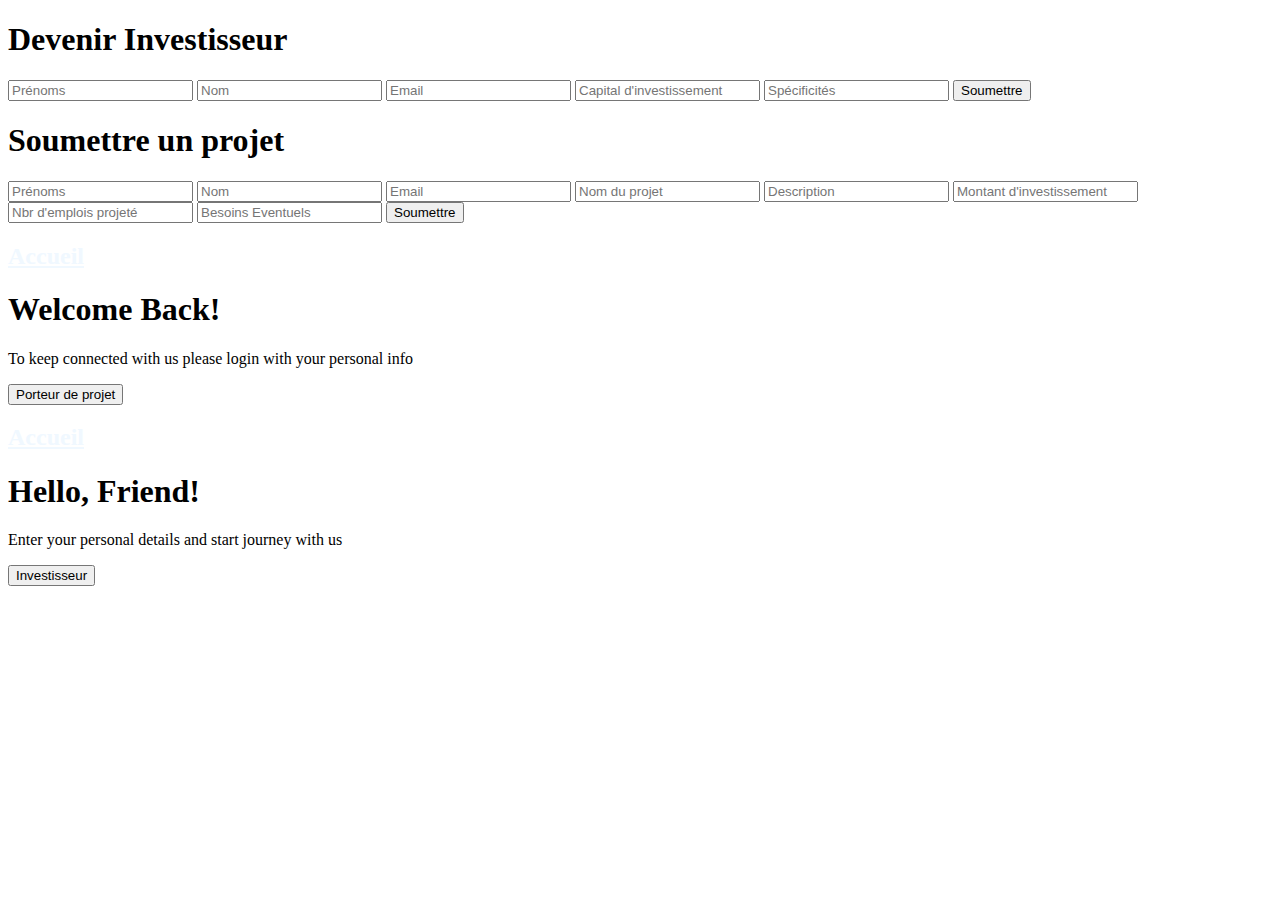
==== form.html @ d841fe2e "Add files via upload" ====
<!DOCTYPE html>
<html lang="en">
<head>
  <meta charset="utf-8">
  <meta http-equiv="X-UA-Compatible" content="IE=edge">
  <meta name="viewport" content="width=device-width, initial-scale=1.0" />

  <title>Dokun – Startup Fundraising</title>

  <!--== Favicon ==-->
  <link rel="shortcut icon" href="assets/img/favicon.ico" type="image/x-icon" />

  <!--== Google Fonts ==-->
  <link href="https://fonts.googleapis.com/css?family=Yeseva+One:400" rel="stylesheet">
  <link href="https://fonts.googleapis.com/css?family=Roboto:300,400,400i,500,500i,700,700i" rel="stylesheet">

  <link rel="stylesheet" href="/assets/css/form.css">
</head>
<body>

  <!--== Start Preloader Content ==-->
  <div class="preloader-wrap">
    <div class="preloader">
      <span class="dot"></span>
      <div class="dots">
        <span></span>
        <span></span>
        <span></span>
      </div>
    </div>
  </div>
  <!--== End Preloader Content ==-->

  <div class="container" id="container">

    <div class="form-container sign-up-container">
      <form action="#">
        <h1>Devenir Investisseur</h1>
        <input type="text" placeholder="Prénoms" />
        <input type="text" placeholder="Nom" />
        <input type="email" placeholder="Email" />
        <input type="number" placeholder="Capital d'investissement" />
        <input type="text" placeholder="Spécificités" />
        <button>Soumettre</button>
      </form>
    </div>
    <div class="form-container sign-in-container">
      <form action="#">
        <h1>Soumettre un projet</h1>
        
        <input type="text" placeholder="Prénoms" />
        <input type="text" placeholder="Nom" />
        <input type="email" placeholder="Email" />
        <input type="text" placeholder="Nom du projet" />
        <input type="text" placeholder="Description" />
        <input type="number" placeholder="Montant d'investissement" />
        <input type="number" placeholder="Nbr d'emplois projeté" />
        <input type="text" placeholder="Besoins Eventuels" />
        <button>Soumettre</button>
      </form>
    </div>
    <div class="overlay-container">
      <div class="overlay">

        <div class="overlay-panel overlay-left">
          <h2><a target="_blank" href="index.html"  style="color: aliceblue;">Accueil</a></h2> 
          <h1>Welcome Back!</h1>
          <p>To keep connected with us please login with your personal info</p>
          <button class="ghost" id="signIn">Porteur de projet</button>
        </div>
        <div class="overlay-panel overlay-right">
          <h2><a target="_blank" href="index.html"  style="color: aliceblue;">Accueil</a></h2>
          <h1>Hello, Friend!</h1>
          <p>Enter your personal details and start journey with us</p>
          <button class="ghost" id="signUp">Investisseur</button>
        </div>
      </div>
    </div>
  </div>

<script src="/assets/js/form.js"></script>
</body>
</html>
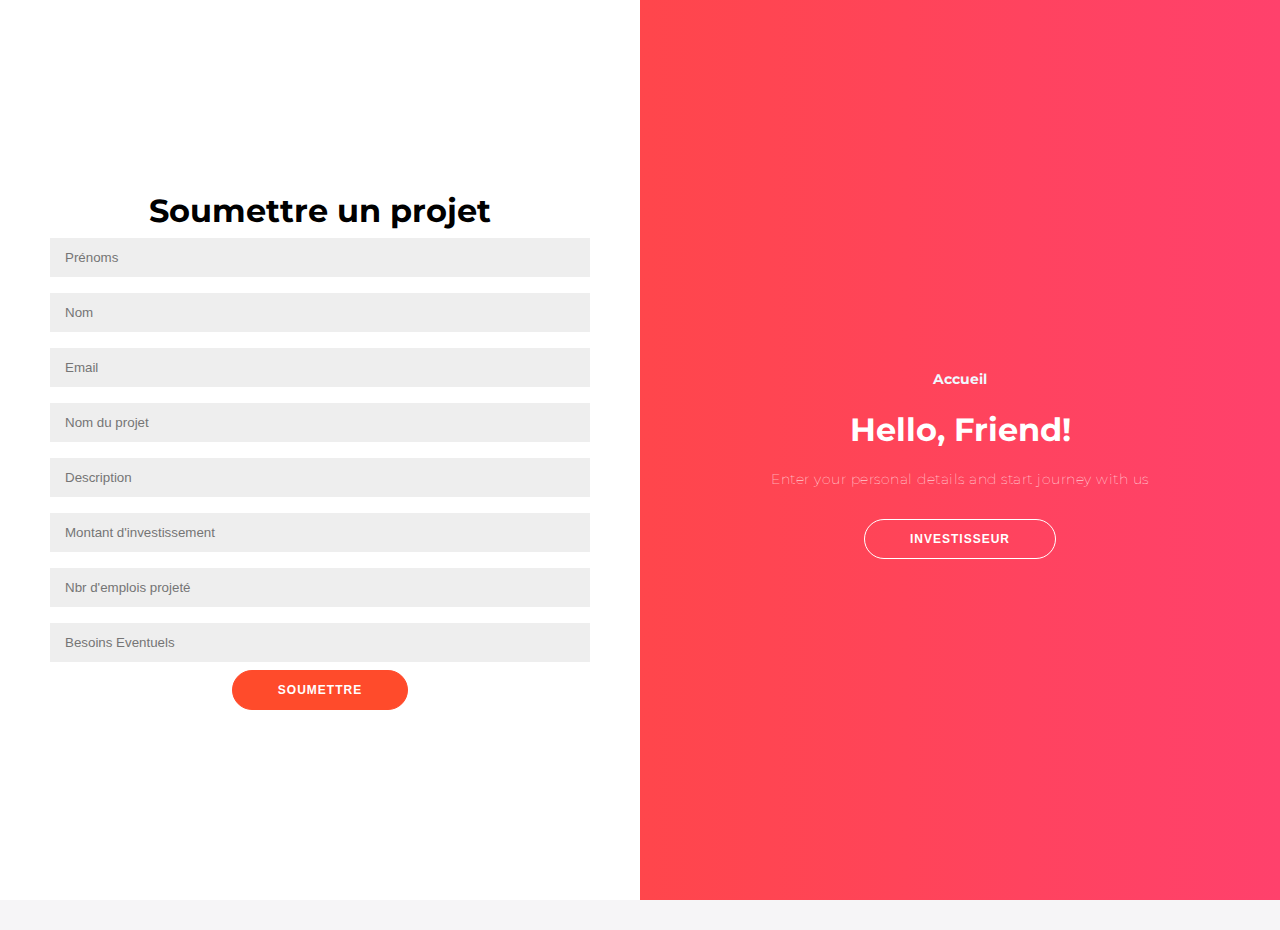
==== commit f40d8eef: "First" ====
--- a/form.html
+++ b/form.html
@@ -1,83 +1,83 @@
-<!DOCTYPE html>
-<html lang="en">
-<head>
-  <meta charset="utf-8">
-  <meta http-equiv="X-UA-Compatible" content="IE=edge">
-  <meta name="viewport" content="width=device-width, initial-scale=1.0" />
-
-  <title>Dokun – Startup Fundraising</title>
-
-  <!--== Favicon ==-->
-  <link rel="shortcut icon" href="assets/img/favicon.ico" type="image/x-icon" />
-
-  <!--== Google Fonts ==-->
-  <link href="https://fonts.googleapis.com/css?family=Yeseva+One:400" rel="stylesheet">
-  <link href="https://fonts.googleapis.com/css?family=Roboto:300,400,400i,500,500i,700,700i" rel="stylesheet">
-
-  <link rel="stylesheet" href="/assets/css/form.css">
-</head>
-<body>
-
-  <!--== Start Preloader Content ==-->
-  <div class="preloader-wrap">
-    <div class="preloader">
-      <span class="dot"></span>
-      <div class="dots">
-        <span></span>
-        <span></span>
-        <span></span>
-      </div>
-    </div>
-  </div>
-  <!--== End Preloader Content ==-->
-
-  <div class="container" id="container">
-
-    <div class="form-container sign-up-container">
-      <form action="#">
-        <h1>Devenir Investisseur</h1>
-        <input type="text" placeholder="Prénoms" />
-        <input type="text" placeholder="Nom" />
-        <input type="email" placeholder="Email" />
-        <input type="number" placeholder="Capital d'investissement" />
-        <input type="text" placeholder="Spécificités" />
-        <button>Soumettre</button>
-      </form>
-    </div>
-    <div class="form-container sign-in-container">
-      <form action="#">
-        <h1>Soumettre un projet</h1>
-        
-        <input type="text" placeholder="Prénoms" />
-        <input type="text" placeholder="Nom" />
-        <input type="email" placeholder="Email" />
-        <input type="text" placeholder="Nom du projet" />
-        <input type="text" placeholder="Description" />
-        <input type="number" placeholder="Montant d'investissement" />
-        <input type="number" placeholder="Nbr d'emplois projeté" />
-        <input type="text" placeholder="Besoins Eventuels" />
-        <button>Soumettre</button>
-      </form>
-    </div>
-    <div class="overlay-container">
-      <div class="overlay">
-
-        <div class="overlay-panel overlay-left">
-          <h2><a target="_blank" href="index.html"  style="color: aliceblue;">Accueil</a></h2> 
-          <h1>Welcome Back!</h1>
-          <p>To keep connected with us please login with your personal info</p>
-          <button class="ghost" id="signIn">Porteur de projet</button>
-        </div>
-        <div class="overlay-panel overlay-right">
-          <h2><a target="_blank" href="index.html"  style="color: aliceblue;">Accueil</a></h2>
-          <h1>Hello, Friend!</h1>
-          <p>Enter your personal details and start journey with us</p>
-          <button class="ghost" id="signUp">Investisseur</button>
-        </div>
-      </div>
-    </div>
-  </div>
-
-<script src="/assets/js/form.js"></script>
-</body>
+<!DOCTYPE html>
+<html lang="en">
+<head>
+  <meta charset="utf-8">
+  <meta http-equiv="X-UA-Compatible" content="IE=edge">
+  <meta name="viewport" content="width=device-width, initial-scale=1.0" />
+
+  <title>Dokun – Startup Fundraising</title>
+
+  <!--== Favicon ==-->
+  <link rel="shortcut icon" href="assets/img/favicon.ico" type="image/x-icon" />
+
+  <!--== Google Fonts ==-->
+  <link href="https://fonts.googleapis.com/css?family=Yeseva+One:400" rel="stylesheet">
+  <link href="https://fonts.googleapis.com/css?family=Roboto:300,400,400i,500,500i,700,700i" rel="stylesheet">
+
+  <link rel="stylesheet" href="/assets/css/form.css">
+</head>
+<body>
+
+  <!--== Start Preloader Content ==-->
+  <div class="preloader-wrap">
+    <div class="preloader">
+      <span class="dot"></span>
+      <div class="dots">
+        <span></span>
+        <span></span>
+        <span></span>
+      </div>
+    </div>
+  </div>
+  <!--== End Preloader Content ==-->
+
+  <div class="container" id="container">
+
+    <div class="form-container sign-up-container">
+      <form action="#">
+        <h1>Devenir Investisseur</h1>
+        <input type="text" placeholder="Prénoms" />
+        <input type="text" placeholder="Nom" />
+        <input type="email" placeholder="Email" />
+        <input type="number" placeholder="Capital d'investissement" />
+        <input type="text" placeholder="Spécificités" />
+        <button>Soumettre</button>
+      </form>
+    </div>
+    <div class="form-container sign-in-container">
+      <form action="#">
+        <h1>Soumettre un projet</h1>
+        
+        <input type="text" placeholder="Prénoms" />
+        <input type="text" placeholder="Nom" />
+        <input type="email" placeholder="Email" />
+        <input type="text" placeholder="Nom du projet" />
+        <input type="text" placeholder="Description" />
+        <input type="number" placeholder="Montant d'investissement" />
+        <input type="number" placeholder="Nbr d'emplois projeté" />
+        <input type="text" placeholder="Besoins Eventuels" />
+        <button>Soumettre</button>
+      </form>
+    </div>
+    <div class="overlay-container">
+      <div class="overlay">
+
+        <div class="overlay-panel overlay-left">
+          <h2><a target="_blank" href="index.html"  style="color: aliceblue;">Accueil</a></h2> 
+          <h1>Welcome Back!</h1>
+          <p>To keep connected with us please login with your personal info</p>
+          <button class="ghost" id="signIn">Porteur de projet</button>
+        </div>
+        <div class="overlay-panel overlay-right">
+          <h2><a target="_blank" href="index.html"  style="color: aliceblue;">Accueil</a></h2>
+          <h1>Hello, Friend!</h1>
+          <p>Enter your personal details and start journey with us</p>
+          <button class="ghost" id="signUp">Investisseur</button>
+        </div>
+      </div>
+    </div>
+  </div>
+
+<script src="/assets/js/form.js"></script>
+</body>
 </html>--- a/assets/css/form.css
+++ b/assets/css/form.css
@@ -0,0 +1,227 @@
+
+@import url('https://fonts.googleapis.com/css?family=Montserrat:400,800');
+
+* {
+	box-sizing: border-box;
+}
+
+body {
+	background: #f6f5f7;
+	display: flex;
+	justify-content: center;
+	align-items: center;
+	flex-direction: column;
+	font-family: 'Montserrat', sans-serif;
+	height: 100vh;
+	margin: -20px 0 50px;
+}
+
+h1 {
+	font-weight: bold;
+	margin: 0;
+}
+
+h2 {
+	text-align: center;
+}
+
+p {
+	font-size: 14px;
+	font-weight: 100;
+	line-height: 20px;
+	letter-spacing: 0.5px;
+	margin: 20px 0 30px;
+}
+
+span {
+	font-size: 12px;
+}
+
+a {
+	color: #333;
+	font-size: 14px;
+	text-decoration: none;
+	margin: 15px 0;
+}
+
+button {
+	border-radius: 20px;
+	border: 1px solid #FF4B2B;
+	background-color: #FF4B2B;
+	color: #FFFFFF;
+	font-size: 12px;
+	font-weight: bold;
+	padding: 12px 45px;
+	letter-spacing: 1px;
+	text-transform: uppercase;
+	transition: transform 80ms ease-in;
+}
+
+button:active {
+	transform: scale(0.95);
+}
+
+button:focus {
+	outline: none;
+}
+
+button.ghost {
+	background-color: transparent;
+	border-color: #FFFFFF;
+}
+
+form {
+	background-color: #FFFFFF;
+	display: flex;
+	align-items: center;
+	justify-content: center;
+	flex-direction: column;
+	padding: 0 50px;
+	height: 100%;
+	text-align: center;
+}
+
+input {
+	background-color: #eee;
+	border: none;
+	padding: 12px 15px;
+	margin: 8px 0;
+	width: 100%;
+}
+
+/* .container {
+	background-color: #fff;
+	border-radius: 10px;
+  	box-shadow: 0 14px 28px rgba(0,0,0,0.25), 
+			0 10px 10px rgba(0,0,0,0.22);
+	position: relative;
+	overflow: hidden;
+	width: 768px;
+	max-width: 100%;
+	min-height: 480px;
+} */
+
+.form-container {
+	position: absolute;
+	top: 0;
+	height: 100%;
+	transition: all 0.6s ease-in-out;
+}
+
+.sign-in-container {
+	left: 0;
+	width: 50%;
+	z-index: 2;
+}
+
+.container.right-panel-active .sign-in-container {
+	transform: translateX(100%);
+}
+
+.sign-up-container {
+	left: 0;
+	width: 50%;
+	opacity: 0;
+	z-index: 1;
+}
+
+.container.right-panel-active .sign-up-container {
+	transform: translateX(100%);
+	opacity: 1;
+	z-index: 5;
+	animation: show 0.6s;
+}
+
+@keyframes show {
+	0%, 49.99% {
+		opacity: 0;
+		z-index: 1;
+	}
+	
+	50%, 100% {
+		opacity: 1;
+		z-index: 5;
+	}
+}
+
+.overlay-container {
+	position: absolute;
+	top: 0;
+	left: 50%;
+	width: 50%;
+	height: 100%;
+	overflow: hidden;
+	transition: transform 0.6s ease-in-out;
+	z-index: 100;
+}
+
+.container.right-panel-active .overlay-container{
+	transform: translateX(-100%);
+}
+
+.overlay {
+	background: #FF416C;
+	background: -webkit-linear-gradient(to right, #FF4B2B, #FF416C);
+	background: linear-gradient(to right, #FF4B2B, #FF416C);
+	background-repeat: no-repeat;
+	background-size: cover;
+	background-position: 0 0;
+	color: #FFFFFF;
+	position: relative;
+	left: -100%;
+	height: 100%;
+	width: 200%;
+  	transform: translateX(0);
+	transition: transform 0.6s ease-in-out;
+}
+
+.container.right-panel-active .overlay {
+  	transform: translateX(50%);
+}
+
+.overlay-panel {
+	position: absolute;
+	display: flex;
+	align-items: center;
+	justify-content: center;
+	flex-direction: column;
+	padding: 0 40px;
+	text-align: center;
+	top: 0;
+	height: 100%;
+	width: 50%;
+	transform: translateX(0);
+	transition: transform 0.6s ease-in-out;
+}
+
+.overlay-left {
+	transform: translateX(-20%);
+}
+
+.container.right-panel-active .overlay-left {
+	transform: translateX(0);
+}
+
+.overlay-right {
+	right: 0;
+	transform: translateX(0);
+}
+
+.container.right-panel-active .overlay-right {
+	transform: translateX(20%);
+}
+
+.social-container {
+	margin: 20px 0;
+}
+
+.social-container a {
+	border: 1px solid #DDDDDD;
+	border-radius: 50%;
+	display: inline-flex;
+	justify-content: center;
+	align-items: center;
+	margin: 0 5px;
+	height: 40px;
+	width: 40px;
+}
